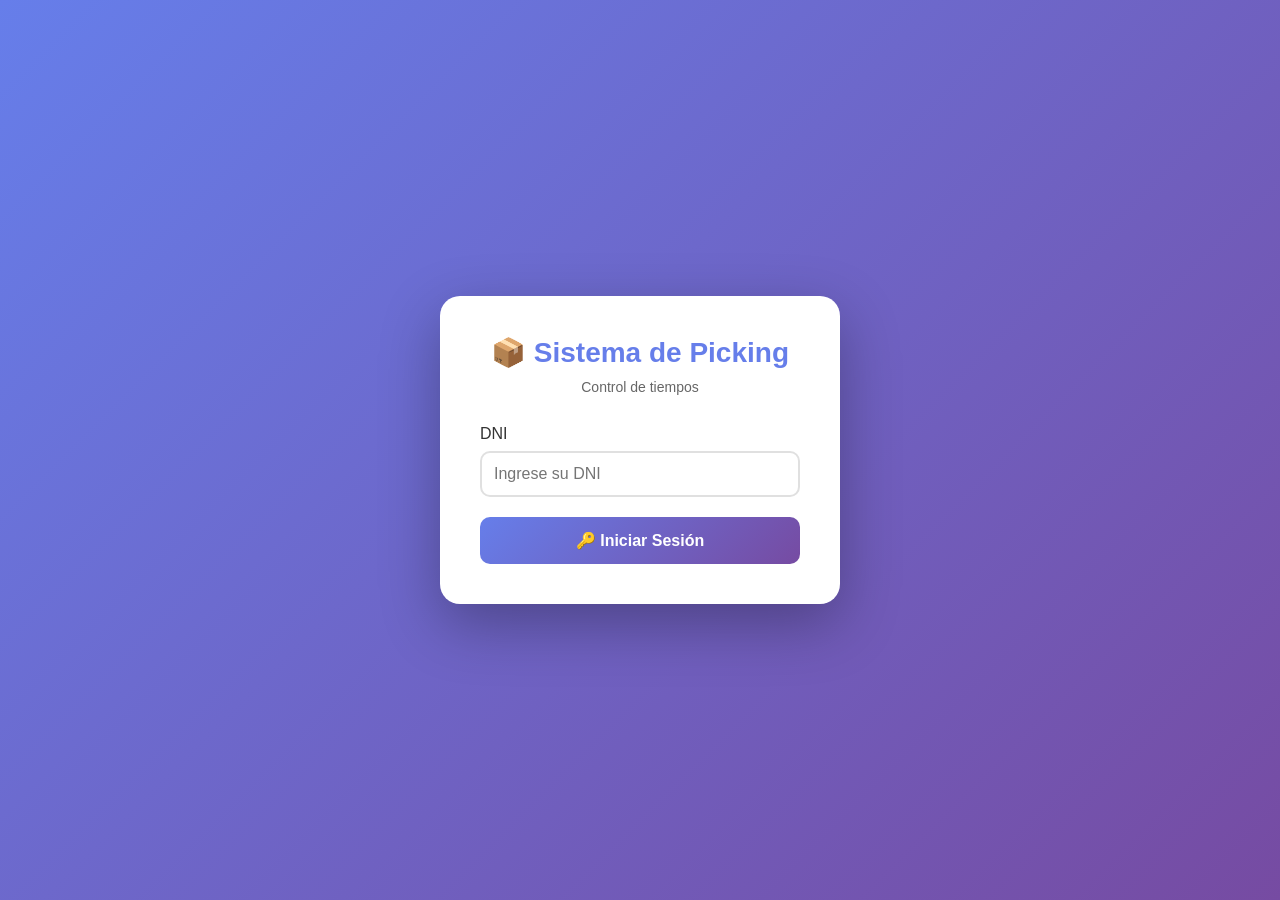
==== frontend/index.html @ 29826b8a "fix: Agregar contenido completo al frontend" ====
<!DOCTYPE html>
<html lang="es">
<head>
    <meta charset="UTF-8">
    <meta name="viewport" content="width=device-width, initial-scale=1.0">
    <title>Sistema de Control de Picking</title>
    <link rel="stylesheet" href="css/styles.css">
</head>
<body>
    <div class="container">
        <div class="login-card">
            <div class="logo">
                <h1>📦 Sistema de Picking</h1>
                <p>Control de tiempos</p>
            </div>
            
            <form id="loginForm">
                <div class="form-group">
                    <label for="dni">DNI</label>
                    <input type="text" id="dni" name="dni" placeholder="Ingrese su DNI" required>
                </div>
                
                <button type="submit" class="btn-login">
                    <span>🔑</span> Iniciar Sesión
                </button>
            </form>
            
            <div id="errorMessage" class="error-message" style="display: none;"></div>
        </div>
    </div>
    
    <script src="js/login.js"></script>
</body>
</html>
---- frontend/css/styles.css ----
* {
    margin: 0;
    padding: 0;
    box-sizing: border-box;
}

body {
    font-family: 'Segoe UI', Tahoma, Geneva, Verdana, sans-serif;
    background: linear-gradient(135deg, #667eea 0%, #764ba2 100%);
    min-height: 100vh;
    display: flex;
    justify-content: center;
    align-items: center;
    padding: 20px;
}

/* ========== LOGIN ========== */
.container {
    width: 100%;
    max-width: 1200px;
    margin: 0 auto;
}

.login-card {
    background: white;
    border-radius: 20px;
    padding: 40px;
    max-width: 400px;
    margin: 0 auto;
    box-shadow: 0 20px 60px rgba(0,0,0,0.3);
}

.logo {
    text-align: center;
    margin-bottom: 30px;
}

.logo h1 {
    color: #667eea;
    font-size: 28px;
    margin-bottom: 10px;
}

.logo p {
    color: #666;
    font-size: 14px;
}

.form-group {
    margin-bottom: 20px;
}

.form-group label {
    display: block;
    margin-bottom: 8px;
    color: #333;
    font-weight: 500;
}

.form-group input {
    width: 100%;
    padding: 12px;
    border: 2px solid #e0e0e0;
    border-radius: 10px;
    font-size: 16px;
    transition: all 0.3s;
}

.form-group input:focus {
    outline: none;
    border-color: #667eea;
}

.btn-login {
    width: 100%;
    padding: 14px;
    background: linear-gradient(135deg, #667eea 0%, #764ba2 100%);
    color: white;
    border: none;
    border-radius: 10px;
    font-size: 16px;
    font-weight: bold;
    cursor: pointer;
    transition: transform 0.2s;
}

.btn-login:hover {
    transform: translateY(-2px);
}

.error-message {
    margin-top: 15px;
    padding: 10px;
    background: #fee;
    color: #c33;
    border-radius: 8px;
    text-align: center;
    font-size: 14px;
}

/* ========== PANEL TRABAJADOR ========== */
.header {
    display: flex;
    justify-content: space-between;
    align-items: center;
    background: white;
    padding: 15px 25px;
    border-radius: 15px;
    margin-bottom: 25px;
    box-shadow: 0 2px 10px rgba(0,0,0,0.1);
}

.user-info {
    display: flex;
    align-items: center;
    gap: 10px;
    font-size: 18px;
    font-weight: 500;
}

.dni-badge {
    background: #667eea;
    color: white;
    padding: 4px 12px;
    border-radius: 20px;
    font-size: 12px;
}

.btn-logout {
    background: #ff4757;
    color: white;
    border: none;
    padding: 8px 20px;
    border-radius: 8px;
    cursor: pointer;
    font-size: 14px;
    transition: all 0.3s;
}

.btn-logout:hover {
    background: #ff3838;
    transform: translateY(-1px);
}

.card-picking {
    background: white;
    border-radius: 20px;
    padding: 35px;
    box-shadow: 0 10px 40px rgba(0,0,0,0.1);
    text-align: center;
}

.card-picking h2 {
    color: #333;
    margin-bottom: 10px;
}

.subtitle {
    color: #666;
    margin-bottom: 30px;
}

.clock {
    margin-bottom: 30px;
}

.reloj {
    font-size: 48px;
    font-weight: bold;
    font-family: monospace;
    color: #667eea;
    margin-bottom: 10px;
}

.fecha {
    font-size: 18px;
    color: #666;
}

.estado-picking {
    background: #f8f9fa;
    border-radius: 15px;
    padding: 25px;
    margin-bottom: 30px;
    display: flex;
    align-items: center;
    gap: 20px;
}

.estado-icono {
    font-size: 48px;
}

.estado-texto {
    flex: 1;
    text-align: left;
}

.estado-texto h3 {
    color: #333;
    margin-bottom: 5px;
}

.estado-texto p {
    color: #666;
    font-size: 14px;
}

.botones-accion {
    display: flex;
    gap: 15px;
    margin-bottom: 30px;
}

.btn-iniciar, .btn-finalizar {
    flex: 1;
    padding: 15px;
    border: none;
    border-radius: 10px;
    font-size: 16px;
    font-weight: bold;
    cursor: pointer;
    transition: all 0.3s;
}

.btn-iniciar {
    background: #00b894;
    color: white;
}

.btn-iniciar:hover {
    background: #00a884;
    transform: translateY(-2px);
}

.btn-finalizar {
    background: #ff4757;
    color: white;
}

.btn-finalizar:hover {
    background: #ff3838;
    transform: translateY(-2px);
}

.historial {
    background: #f8f9fa;
    border-radius: 15px;
    padding: 20px;
}

.historial h3 {
    margin-bottom: 15px;
    color: #333;
}

.resumen-dia {
    display: flex;
    justify-content: space-around;
    gap: 20px;
}

.resumen-item {
    flex: 1;
    text-align: center;
    padding: 10px;
    background: white;
    border-radius: 10px;
}

.resumen-label {
    display: block;
    font-size: 12px;
    color: #666;
    margin-bottom: 5px;
}

.resumen-valor {
    display: block;
    font-size: 18px;
    font-weight: bold;
    color: #667eea;
}

/* ========== PANEL ADMIN ========== */
.container-admin {
    width: 100%;
    max-width: 1400px;
    margin: 0 auto;
}

.header-admin {
    display: flex;
    justify-content: space-between;
    align-items: center;
    background: white;
    padding: 20px 30px;
    border-radius: 15px;
    margin-bottom: 25px;
    box-shadow: 0 2px 10px rgba(0,0,0,0.1);
}

.header-admin h1 {
    color: #333;
    font-size: 24px;
}

.filtros-card {
    background: white;
    border-radius: 15px;
    padding: 25px;
    margin-bottom: 25px;
    box-shadow: 0 2px 10px rgba(0,0,0,0.1);
}

.filtros-card h3 {
    margin-bottom: 20px;
    color: #333;
}

.filtros-grid {
    display: grid;
    grid-template-columns: repeat(auto-fit, minmax(200px, 1fr));
    gap: 15px;
    align-items: end;
}

.filtro-grupo {
    display: flex;
    flex-direction: column;
}

.filtro-grupo label {
    margin-bottom: 8px;
    color: #666;
    font-size: 14px;
    font-weight: 500;
}

.filtro-input {
    padding: 10px;
    border: 2px solid #e0e0e0;
    border-radius: 8px;
    font-size: 14px;
}

.filtro-input:focus {
    outline: none;
    border-color: #667eea;
}

.btn-filtrar, .btn-exportar {
    padding: 10px 20px;
    border: none;
    border-radius: 8px;
    cursor: pointer;
    font-weight: bold;
    transition: all 0.3s;
}

.btn-filtrar {
    background: #667eea;
    color: white;
}

.btn-filtrar:hover {
    background: #5a67d8;
}

.btn-exportar {
    background: #00b894;
    color: white;
}

.btn-exportar:hover {
    background: #00a884;
}

.stats-grid {
    display: grid;
    grid-template-columns: repeat(auto-fit, minmax(250px, 1fr));
    gap: 20px;
    margin-bottom: 25px;
}

.stat-card {
    background: white;
    border-radius: 15px;
    padding: 20px;
    display: flex;
    align-items: center;
    gap: 15px;
    box-shadow: 0 2px 10px rgba(0,0,0,0.1);
    transition: transform 0.3s;
}

.stat-card:hover {
    transform: translateY(-5px);
}

.stat-icon {
    font-size: 40px;
}

.stat-info {
    flex: 1;
}

.stat-info h3 {
    font-size: 14px;
    color: #666;
    margin-bottom: 5px;
}

.stat-number {
    font-size: 28px;
    font-weight: bold;
    color: #667eea;
}

.tabla-container {
    background: white;
    border-radius: 15px;
    padding: 25px;
    box-shadow: 0 2px 10px rgba(0,0,0,0.1);
}

.tabla-container h3 {
    margin-bottom: 20px;
    color: #333;
}

.table-wrapper {
    overflow-x: auto;
}

table {
    width: 100%;
    border-collapse: collapse;
}

thead {
    background: #f8f9fa;
}

th {
    padding: 12px;
    text-align: left;
    font-weight: 600;
    color: #333;
    border-bottom: 2px solid #e0e0e0;
}

td {
    padding: 12px;
    border-bottom: 1px solid #e0e0e0;
    color: #666;
}

tr:hover {
    background: #f8f9fa;
}

.text-center {
    text-align: center;
}

/* Responsive */
@media (max-width: 768px) {
    .stats-grid {
        grid-template-columns: 1fr;
    }
    
    .filtros-grid {
        grid-template-columns: 1fr;
    }
    
    .header-admin {
        flex-direction: column;
        gap: 15px;
    }
    
    .resumen-dia {
        flex-direction: column;
    }
    
    .botones-accion {
        flex-direction: column;
    }
}
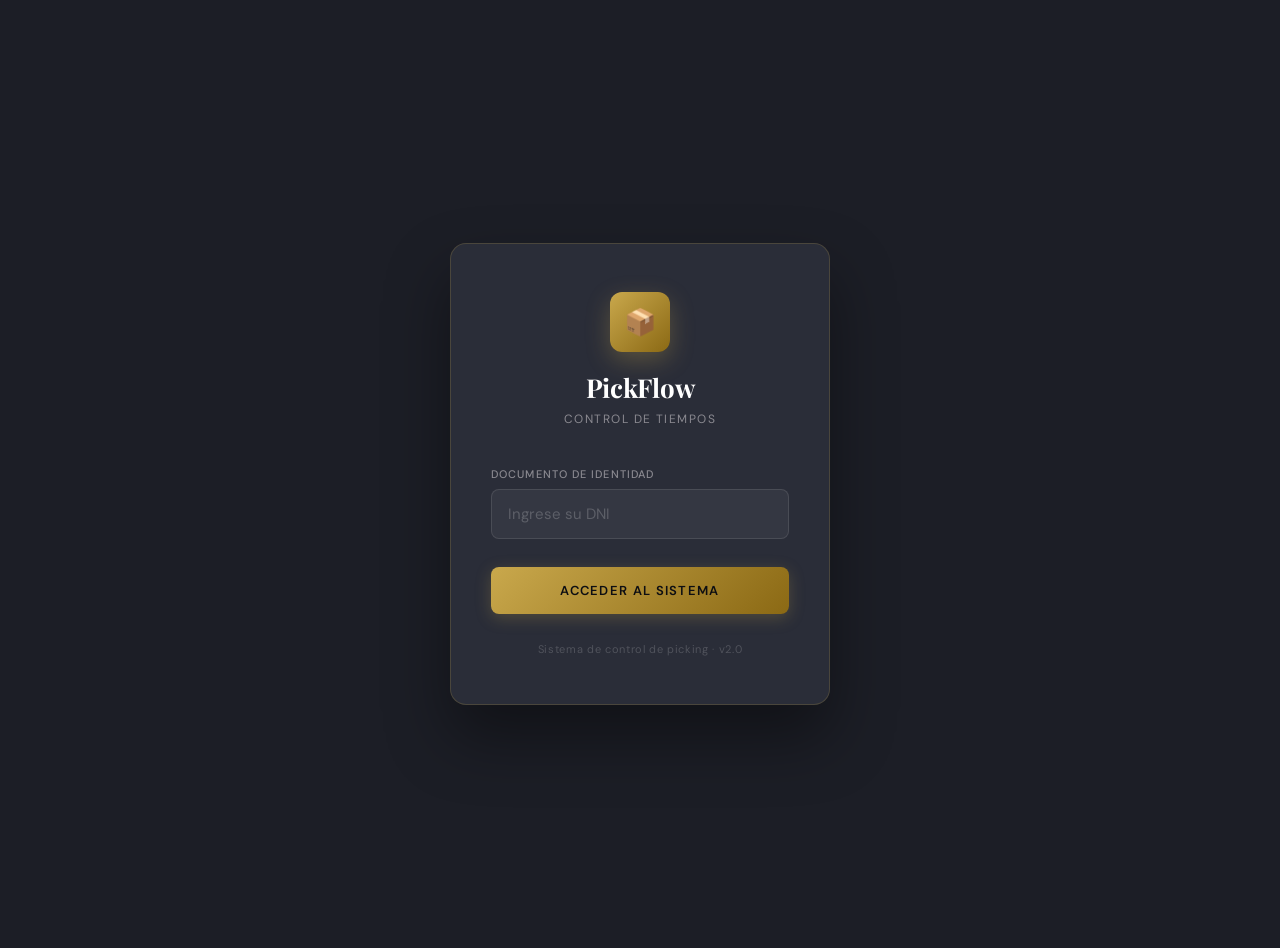
==== commit 21bf57cc: "feat: Mejoras completas - reloj 12h, historial trabajador, PDF profesional, tiempos exactos" ====
--- a/frontend/index.html
+++ b/frontend/index.html
@@ -3,32 +3,32 @@
 <head>
     <meta charset="UTF-8">
     <meta name="viewport" content="width=device-width, initial-scale=1.0">
-    <title>Sistema de Control de Picking</title>
+    <title>PickFlow — Control de Picking</title>
     <link rel="stylesheet" href="css/styles.css">
 </head>
 <body>
-    <div class="container">
+    <div class="login-page">
         <div class="login-card">
-            <div class="logo">
-                <h1>📦 Sistema de Picking</h1>
+            <div class="brand">
+                <div class="brand-icon">📦</div>
+                <h1>PickFlow</h1>
                 <p>Control de tiempos</p>
             </div>
-            
+
             <form id="loginForm">
-                <div class="form-group">
-                    <label for="dni">DNI</label>
-                    <input type="text" id="dni" name="dni" placeholder="Ingrese su DNI" required>
+                <div class="field-group">
+                    <label for="dni">Documento de identidad</label>
+                    <input type="text" id="dni" name="dni" placeholder="Ingrese su DNI" required autocomplete="off">
                 </div>
-                
-                <button type="submit" class="btn-login">
-                    <span>🔑</span> Iniciar Sesión
-                </button>
+                <button type="submit" class="btn-primary">Acceder al sistema</button>
             </form>
-            
-            <div id="errorMessage" class="error-message" style="display: none;"></div>
+
+            <div id="errorMessage" class="error-message"></div>
+
+            <div class="login-footer">Sistema de control de picking · v2.0</div>
         </div>
     </div>
-    
+
     <script src="js/login.js"></script>
 </body>
 </html>
--- a/frontend/css/styles.css
+++ b/frontend/css/styles.css
@@ -1,3 +1,31 @@
+@import url('https://fonts.googleapis.com/css2?family=DM+Sans:ital,opsz,wght@0,9..40,300;0,9..40,400;0,9..40,500;0,9..40,600;1,9..40,300&family=Playfair+Display:wght@600&display=swap');
+
+/* =============================================
+   PICKING SYSTEM — PREMIUM UI
+   ============================================= */
+
+:root {
+    --gold:        #C9A84C;
+    --gold-light:  #E8C97A;
+    --gold-dark:   #8B6914;
+    --ink:         #0D0E12;
+    --ink-2:       #1C1E26;
+    --ink-3:       #2A2D38;
+    --smoke:       #F5F4F0;
+    --smoke-2:     #ECEAE4;
+    --muted:       #8A8990;
+    --green:       #2D6A4F;
+    --green-light: #52B788;
+    --red:         #C1121F;
+    --font-display: 'Playfair Display', Georgia, serif;
+    --font-body:    'DM Sans', sans-serif;
+    --radius-sm:   8px;
+    --radius-md:   12px;
+    --radius-lg:   16px;
+    --shadow-sm:   0 1px 4px rgba(0,0,0,0.06);
+    --shadow-md:   0 4px 16px rgba(0,0,0,0.08);
+}
+
 * {
     margin: 0;
     padding: 0;
@@ -5,429 +33,684 @@
 }
 
 body {
-    font-family: 'Segoe UI', Tahoma, Geneva, Verdana, sans-serif;
-    background: linear-gradient(135deg, #667eea 0%, #764ba2 100%);
+    font-family: var(--font-body);
+    background: var(--ink-2);
     min-height: 100vh;
     display: flex;
     justify-content: center;
     align-items: center;
-    padding: 20px;
-}
-
-/* ========== LOGIN ========== */
-.container {
+    padding: 24px;
+    color: var(--ink);
+}
+
+/* =============================================
+   LOGIN PAGE
+   ============================================= */
+
+.login-page {
+    width: 100%;
+    min-height: 100vh;
+    display: flex;
+    align-items: center;
+    justify-content: center;
+    background: var(--ink-2);
+}
+
+.login-card {
+    width: 100%;
+    max-width: 380px;
+    background: var(--ink-3);
+    border-radius: var(--radius-lg);
+    padding: 48px 40px;
+    border: 1px solid rgba(201, 168, 76, 0.2);
+    box-shadow: 0 32px 64px rgba(0, 0, 0, 0.4);
+}
+
+.brand {
+    text-align: center;
+    margin-bottom: 40px;
+}
+
+.brand-icon {
+    width: 60px;
+    height: 60px;
+    background: linear-gradient(135deg, var(--gold) 0%, var(--gold-dark) 100%);
+    border-radius: var(--radius-md);
+    display: flex;
+    align-items: center;
+    justify-content: center;
+    margin: 0 auto 18px;
+    font-size: 26px;
+    box-shadow: 0 8px 24px rgba(201, 168, 76, 0.3);
+}
+
+.brand h1 {
+    font-family: var(--font-display);
+    font-size: 26px;
+    color: #fff;
+    margin-bottom: 6px;
+    letter-spacing: -0.3px;
+}
+
+.brand p {
+    font-size: 12px;
+    color: var(--muted);
+    letter-spacing: 0.12em;
+    text-transform: uppercase;
+}
+
+.field-group {
+    margin-bottom: 20px;
+}
+
+.field-group label {
+    display: block;
+    font-size: 11px;
+    font-weight: 500;
+    letter-spacing: 0.1em;
+    text-transform: uppercase;
+    color: var(--muted);
+    margin-bottom: 8px;
+}
+
+.field-group input {
+    width: 100%;
+    padding: 14px 16px;
+    background: rgba(255, 255, 255, 0.05);
+    border: 1px solid rgba(255, 255, 255, 0.1);
+    border-radius: var(--radius-sm);
+    font-size: 15px;
+    color: #fff;
+    font-family: var(--font-body);
+    outline: none;
+    transition: border-color 0.2s, background 0.2s;
+}
+
+.field-group input::placeholder {
+    color: rgba(255, 255, 255, 0.2);
+}
+
+.field-group input:focus {
+    border-color: var(--gold);
+    background: rgba(201, 168, 76, 0.06);
+}
+
+.btn-primary {
+    width: 100%;
+    padding: 15px;
+    background: linear-gradient(135deg, var(--gold) 0%, var(--gold-dark) 100%);
+    color: var(--ink);
+    font-family: var(--font-body);
+    font-size: 13px;
+    font-weight: 600;
+    letter-spacing: 0.1em;
+    text-transform: uppercase;
+    border: none;
+    border-radius: var(--radius-sm);
+    cursor: pointer;
+    transition: opacity 0.2s, transform 0.15s;
+    margin-top: 8px;
+    box-shadow: 0 4px 16px rgba(201, 168, 76, 0.25);
+}
+
+.btn-primary:hover {
+    opacity: 0.88;
+    transform: translateY(-1px);
+}
+
+.btn-primary:active {
+    transform: translateY(0);
+}
+
+.error-message {
+    margin-top: 16px;
+    padding: 12px 16px;
+    background: rgba(193, 18, 31, 0.12);
+    border: 1px solid rgba(193, 18, 31, 0.3);
+    border-radius: var(--radius-sm);
+    color: #ff6b6b;
+    font-size: 13px;
+    text-align: center;
+    display: none;
+}
+
+.login-footer {
+    text-align: center;
+    margin-top: 28px;
+    font-size: 11px;
+    color: rgba(255, 255, 255, 0.18);
+    letter-spacing: 0.06em;
+}
+
+/* =============================================
+   SHARED LAYOUT ELEMENTS
+   ============================================= */
+
+.page-wrapper {
+    width: 100%;
+    max-width: 720px;
+    margin: 0 auto;
+}
+
+.page-wrapper-wide {
     width: 100%;
     max-width: 1200px;
     margin: 0 auto;
 }
 
-.login-card {
-    background: white;
+.topbar {
+    display: flex;
+    align-items: center;
+    justify-content: space-between;
+    background: var(--ink-2);
+    border-radius: var(--radius-md);
+    padding: 14px 20px;
+    margin-bottom: 20px;
+}
+
+.topbar-left {
+    display: flex;
+    align-items: center;
+    gap: 12px;
+}
+
+.avatar {
+    width: 38px;
+    height: 38px;
+    border-radius: 50%;
+    background: linear-gradient(135deg, var(--gold) 0%, var(--gold-dark) 100%);
+    display: flex;
+    align-items: center;
+    justify-content: center;
+    font-size: 13px;
+    font-weight: 600;
+    color: var(--ink);
+    flex-shrink: 0;
+}
+
+.topbar-name {
+    font-size: 14px;
+    font-weight: 500;
+    color: #fff;
+}
+
+.topbar-dni {
+    font-size: 11px;
+    background: rgba(201, 168, 76, 0.14);
+    color: var(--gold-light);
+    border: 1px solid rgba(201, 168, 76, 0.28);
+    padding: 3px 10px;
     border-radius: 20px;
-    padding: 40px;
-    max-width: 400px;
-    margin: 0 auto;
-    box-shadow: 0 20px 60px rgba(0,0,0,0.3);
-}
-
-.logo {
+    letter-spacing: 0.06em;
+}
+
+.btn-logout {
+    font-size: 11px;
+    font-weight: 500;
+    letter-spacing: 0.08em;
+    text-transform: uppercase;
+    color: var(--muted);
+    background: transparent;
+    border: 1px solid rgba(255, 255, 255, 0.1);
+    padding: 7px 14px;
+    border-radius: var(--radius-sm);
+    cursor: pointer;
+    transition: color 0.2s, border-color 0.2s;
+    font-family: var(--font-body);
+}
+
+.btn-logout:hover {
+    color: #ff6b6b;
+    border-color: rgba(193, 18, 31, 0.5);
+}
+
+/* =============================================
+   WORKER PAGE
+   ============================================= */
+
+.worker-page {
+    width: 100%;
+    min-height: 100vh;
+    background: var(--smoke);
+    padding: 24px;
+    display: flex;
+    align-items: flex-start;
+    justify-content: center;
+}
+
+.worker-card {
+    background: #fff;
+    border-radius: var(--radius-lg);
+    overflow: hidden;
+    border: 1px solid var(--smoke-2);
+    box-shadow: var(--shadow-md);
+    width: 100%;
+}
+
+/* Clock section */
+.clock-section {
+    background: var(--ink-2);
+    padding: 36px 32px 30px;
     text-align: center;
-    margin-bottom: 30px;
-}
-
-.logo h1 {
-    color: #667eea;
-    font-size: 28px;
-    margin-bottom: 10px;
-}
-
-.logo p {
-    color: #666;
-    font-size: 14px;
-}
-
-.form-group {
-    margin-bottom: 20px;
-}
-
-.form-group label {
-    display: block;
+    border-bottom: 1px solid rgba(201, 168, 76, 0.15);
+}
+
+.clock-time {
+    font-family: var(--font-body);
+    font-size: 58px;
+    font-weight: 300;
+    color: #fff;
+    letter-spacing: -3px;
+    line-height: 1;
     margin-bottom: 8px;
-    color: #333;
-    font-weight: 500;
-}
-
-.form-group input {
-    width: 100%;
-    padding: 12px;
-    border: 2px solid #e0e0e0;
-    border-radius: 10px;
-    font-size: 16px;
-    transition: all 0.3s;
-}
-
-.form-group input:focus {
-    outline: none;
-    border-color: #667eea;
-}
-
-.btn-login {
-    width: 100%;
-    padding: 14px;
-    background: linear-gradient(135deg, #667eea 0%, #764ba2 100%);
-    color: white;
-    border: none;
-    border-radius: 10px;
-    font-size: 16px;
-    font-weight: bold;
-    cursor: pointer;
-    transition: transform 0.2s;
-}
-
-.btn-login:hover {
-    transform: translateY(-2px);
-}
-
-.error-message {
-    margin-top: 15px;
-    padding: 10px;
-    background: #fee;
-    color: #c33;
-    border-radius: 8px;
-    text-align: center;
-    font-size: 14px;
-}
-
-/* ========== PANEL TRABAJADOR ========== */
-.header {
-    display: flex;
-    justify-content: space-between;
-    align-items: center;
-    background: white;
-    padding: 15px 25px;
-    border-radius: 15px;
-    margin-bottom: 25px;
-    box-shadow: 0 2px 10px rgba(0,0,0,0.1);
-}
-
-.user-info {
-    display: flex;
-    align-items: center;
-    gap: 10px;
-    font-size: 18px;
-    font-weight: 500;
-}
-
-.dni-badge {
-    background: #667eea;
-    color: white;
-    padding: 4px 12px;
+}
+
+.clock-colon {
+    color: var(--gold);
+    animation: blink 1s step-end infinite;
+}
+
+@keyframes blink {
+    0%, 100% { opacity: 1; }
+    50% { opacity: 0.2; }
+}
+
+.clock-date {
+    font-size: 12px;
+    color: var(--muted);
+    text-transform: uppercase;
+    letter-spacing: 0.1em;
+}
+
+/* Status section */
+.status-section {
+    padding: 24px 28px;
+    border-bottom: 1px solid var(--smoke-2);
+}
+
+.status-pill {
+    display: inline-flex;
+    align-items: center;
+    gap: 7px;
+    padding: 6px 14px;
     border-radius: 20px;
     font-size: 12px;
-}
-
-.btn-logout {
-    background: #ff4757;
-    color: white;
-    border: none;
-    padding: 8px 20px;
-    border-radius: 8px;
-    cursor: pointer;
-    font-size: 14px;
-    transition: all 0.3s;
-}
-
-.btn-logout:hover {
-    background: #ff3838;
-    transform: translateY(-1px);
-}
-
-.card-picking {
-    background: white;
-    border-radius: 20px;
-    padding: 35px;
-    box-shadow: 0 10px 40px rgba(0,0,0,0.1);
-    text-align: center;
-}
-
-.card-picking h2 {
-    color: #333;
-    margin-bottom: 10px;
-}
-
-.subtitle {
-    color: #666;
-    margin-bottom: 30px;
-}
-
-.clock {
-    margin-bottom: 30px;
-}
-
-.reloj {
-    font-size: 48px;
-    font-weight: bold;
-    font-family: monospace;
-    color: #667eea;
-    margin-bottom: 10px;
-}
-
-.fecha {
-    font-size: 18px;
-    color: #666;
-}
-
-.estado-picking {
-    background: #f8f9fa;
-    border-radius: 15px;
-    padding: 25px;
-    margin-bottom: 30px;
-    display: flex;
-    align-items: center;
-    gap: 20px;
-}
-
-.estado-icono {
-    font-size: 48px;
-}
-
-.estado-texto {
-    flex: 1;
-    text-align: left;
-}
-
-.estado-texto h3 {
-    color: #333;
+    font-weight: 500;
+    letter-spacing: 0.04em;
+    margin-bottom: 14px;
+}
+
+.status-active {
+    background: rgba(45, 106, 79, 0.1);
+    color: var(--green);
+    border: 1px solid rgba(82, 183, 136, 0.25);
+}
+
+.status-idle {
+    background: rgba(138, 137, 144, 0.1);
+    color: var(--muted);
+    border: 1px solid rgba(138, 137, 144, 0.2);
+}
+
+.status-dot {
+    width: 7px;
+    height: 7px;
+    border-radius: 50%;
+    background: var(--green-light);
+}
+
+.status-dot-active {
+    animation: pulse 2s ease-in-out infinite;
+}
+
+@keyframes pulse {
+    0%, 100% { opacity: 1; transform: scale(1); }
+    50% { opacity: 0.45; transform: scale(0.75); }
+}
+
+.status-h3 {
+    font-size: 17px;
+    font-weight: 500;
+    color: var(--ink);
     margin-bottom: 5px;
 }
 
-.estado-texto p {
-    color: #666;
-    font-size: 14px;
-}
-
-.botones-accion {
-    display: flex;
-    gap: 15px;
-    margin-bottom: 30px;
-}
-
-.btn-iniciar, .btn-finalizar {
+.status-sub {
+    font-size: 13px;
+    color: var(--muted);
+}
+
+/* Action buttons */
+.actions-section {
+    padding: 22px 28px;
+    display: flex;
+    gap: 12px;
+}
+
+.btn-start {
     flex: 1;
     padding: 15px;
+    background: var(--green);
+    color: #fff;
     border: none;
-    border-radius: 10px;
-    font-size: 16px;
-    font-weight: bold;
+    border-radius: var(--radius-sm);
+    font-family: var(--font-body);
+    font-size: 13px;
+    font-weight: 600;
+    letter-spacing: 0.08em;
+    text-transform: uppercase;
     cursor: pointer;
-    transition: all 0.3s;
-}
-
-.btn-iniciar {
-    background: #00b894;
-    color: white;
-}
-
-.btn-iniciar:hover {
-    background: #00a884;
+    transition: opacity 0.2s, transform 0.15s;
+    box-shadow: 0 4px 12px rgba(45, 106, 79, 0.2);
+}
+
+.btn-start:hover {
+    opacity: 0.85;
+    transform: translateY(-1px);
+}
+
+.btn-stop {
+    flex: 1;
+    padding: 15px;
+    background: transparent;
+    color: var(--red);
+    border: 1.5px solid var(--red);
+    border-radius: var(--radius-sm);
+    font-family: var(--font-body);
+    font-size: 13px;
+    font-weight: 600;
+    letter-spacing: 0.08em;
+    text-transform: uppercase;
+    cursor: pointer;
+    transition: background 0.2s, color 0.2s, transform 0.15s;
+}
+
+.btn-stop:hover {
+    background: var(--red);
+    color: #fff;
+    transform: translateY(-1px);
+}
+
+/* Summary section */
+.summary-section {
+    background: var(--smoke);
+    border-top: 1px solid var(--smoke-2);
+    padding: 20px 28px;
+    display: grid;
+    grid-template-columns: 1fr 1fr;
+    gap: 12px;
+}
+
+.summary-item {
+    background: #fff;
+    border-radius: var(--radius-sm);
+    padding: 16px;
+    border: 1px solid var(--smoke-2);
+}
+
+.summary-label {
+    font-size: 11px;
+    color: var(--muted);
+    letter-spacing: 0.08em;
+    text-transform: uppercase;
+    margin-bottom: 7px;
+    display: block;
+}
+
+.summary-val {
+    font-size: 22px;
+    font-weight: 500;
+    color: var(--ink);
+    line-height: 1;
+}
+
+.summary-val small {
+    font-size: 13px;
+    color: var(--muted);
+    font-weight: 400;
+}
+
+/* Notification */
+.notificacion {
+    position: fixed;
+    top: 24px;
+    right: 24px;
+    padding: 14px 20px;
+    border-radius: var(--radius-sm);
+    font-size: 14px;
+    font-weight: 500;
+    z-index: 1000;
+    animation: slideIn 0.3s ease;
+    box-shadow: var(--shadow-md);
+}
+
+@keyframes slideIn {
+    from { transform: translateX(110%); opacity: 0; }
+    to { transform: translateX(0); opacity: 1; }
+}
+
+.notificacion-success { background: var(--green); color: #fff; }
+.notificacion-error { background: var(--red); color: #fff; }
+
+/* =============================================
+   ADMIN PAGE
+   ============================================= */
+
+.admin-page {
+    width: 100%;
+    min-height: 100vh;
+    background: var(--smoke);
+    padding: 24px;
+}
+
+.admin-topbar {
+    display: flex;
+    align-items: center;
+    justify-content: space-between;
+    margin-bottom: 24px;
+}
+
+.admin-title {
+    font-family: var(--font-display);
+    font-size: 22px;
+    color: var(--ink);
+}
+
+.admin-title span {
+    color: var(--gold-dark);
+}
+
+.btn-logout-light {
+    font-size: 11px;
+    font-weight: 500;
+    letter-spacing: 0.08em;
+    text-transform: uppercase;
+    color: var(--muted);
+    background: transparent;
+    border: 1px solid var(--smoke-2);
+    padding: 8px 16px;
+    border-radius: var(--radius-sm);
+    cursor: pointer;
+    transition: all 0.2s;
+    font-family: var(--font-body);
+}
+
+.btn-logout-light:hover {
+    color: var(--red);
+    border-color: rgba(193, 18, 31, 0.3);
+}
+
+/* Stats grid */
+.stats-row {
+    display: grid;
+    grid-template-columns: repeat(4, 1fr);
+    gap: 14px;
+    margin-bottom: 22px;
+}
+
+.stat-tile {
+    background: #fff;
+    border-radius: var(--radius-md);
+    padding: 20px;
+    border: 1px solid var(--smoke-2);
+    transition: box-shadow 0.2s, transform 0.2s;
+    cursor: default;
+}
+
+.stat-tile:hover {
+    box-shadow: var(--shadow-md);
     transform: translateY(-2px);
 }
 
-.btn-finalizar {
-    background: #ff4757;
-    color: white;
-}
-
-.btn-finalizar:hover {
-    background: #ff3838;
-    transform: translateY(-2px);
-}
-
-.historial {
-    background: #f8f9fa;
-    border-radius: 15px;
-    padding: 20px;
-}
-
-.historial h3 {
-    margin-bottom: 15px;
-    color: #333;
-}
-
-.resumen-dia {
-    display: flex;
-    justify-content: space-around;
-    gap: 20px;
-}
-
-.resumen-item {
-    flex: 1;
-    text-align: center;
-    padding: 10px;
-    background: white;
-    border-radius: 10px;
-}
-
-.resumen-label {
-    display: block;
+.stat-tile-header {
+    display: flex;
+    align-items: flex-start;
+    justify-content: space-between;
+    margin-bottom: 12px;
+}
+
+.stat-tile-label {
+    font-size: 11px;
+    color: var(--muted);
+    letter-spacing: 0.08em;
+    text-transform: uppercase;
+    font-weight: 500;
+}
+
+.stat-tile-icon {
+    width: 32px;
+    height: 32px;
+    border-radius: var(--radius-sm);
+    display: flex;
+    align-items: center;
+    justify-content: center;
+    font-size: 15px;
+}
+
+.stat-tile-num {
+    font-size: 28px;
+    font-weight: 500;
+    color: var(--ink);
+    line-height: 1;
+    margin-bottom: 5px;
+    letter-spacing: -0.5px;
+}
+
+.stat-tile-sub {
+    font-size: 11px;
+    color: var(--green);
+    font-weight: 500;
+}
+
+/* Filters */
+.filters-card {
+    background: #fff;
+    border-radius: var(--radius-md);
+    padding: 18px 22px;
+    display: flex;
+    gap: 12px;
+    align-items: flex-end;
+    margin-bottom: 22px;
+    border: 1px solid var(--smoke-2);
+    flex-wrap: wrap;
+}
+
+.filter-item {
+    display: flex;
+    flex-direction: column;
+    gap: 6px;
+}
+
+.filter-item label {
+    font-size: 11px;
+    color: var(--muted);
+    letter-spacing: 0.08em;
+    text-transform: uppercase;
+    font-weight: 500;
+}
+
+.filtro-input {
+    padding: 9px 12px;
+    border: 1px solid var(--smoke-2);
+    border-radius: var(--radius-sm);
+    font-size: 13px;
+    font-family: var(--font-body);
+    color: var(--ink);
+    background: var(--smoke);
+    outline: none;
+    min-width: 150px;
+    transition: border-color 0.2s;
+}
+
+.filtro-input:focus {
+    border-color: var(--gold);
+    background: #fff;
+}
+
+.btn-filter {
+    padding: 9px 18px;
+    background: var(--ink-2);
+    color: #fff;
+    border: none;
+    border-radius: var(--radius-sm);
     font-size: 12px;
-    color: #666;
-    margin-bottom: 5px;
-}
-
-.resumen-valor {
-    display: block;
-    font-size: 18px;
-    font-weight: bold;
-    color: #667eea;
-}
-
-/* ========== PANEL ADMIN ========== */
-.container-admin {
-    width: 100%;
-    max-width: 1400px;
-    margin: 0 auto;
-}
-
-.header-admin {
-    display: flex;
+    font-weight: 600;
+    letter-spacing: 0.08em;
+    text-transform: uppercase;
+    cursor: pointer;
+    font-family: var(--font-body);
+    transition: opacity 0.2s;
+    height: 38px;
+}
+
+.btn-filter:hover { opacity: 0.82; }
+
+.btn-export {
+    padding: 9px 18px;
+    background: transparent;
+    color: var(--gold-dark);
+    border: 1.5px solid var(--gold);
+    border-radius: var(--radius-sm);
+    font-size: 12px;
+    font-weight: 600;
+    letter-spacing: 0.08em;
+    text-transform: uppercase;
+    cursor: pointer;
+    font-family: var(--font-body);
+    transition: all 0.2s;
+    height: 38px;
+}
+
+.btn-export:hover {
+    background: var(--gold);
+    color: var(--ink);
+}
+
+/* Table */
+.table-card {
+    background: #fff;
+    border-radius: var(--radius-md);
+    border: 1px solid var(--smoke-2);
+    overflow: hidden;
+}
+
+.table-header {
+    padding: 18px 22px;
+    border-bottom: 1px solid var(--smoke-2);
+    display: flex;
+    align-items: center;
     justify-content: space-between;
-    align-items: center;
-    background: white;
-    padding: 20px 30px;
-    border-radius: 15px;
-    margin-bottom: 25px;
-    box-shadow: 0 2px 10px rgba(0,0,0,0.1);
-}
-
-.header-admin h1 {
-    color: #333;
-    font-size: 24px;
-}
-
-.filtros-card {
-    background: white;
-    border-radius: 15px;
-    padding: 25px;
-    margin-bottom: 25px;
-    box-shadow: 0 2px 10px rgba(0,0,0,0.1);
-}
-
-.filtros-card h3 {
-    margin-bottom: 20px;
-    color: #333;
-}
-
-.filtros-grid {
-    display: grid;
-    grid-template-columns: repeat(auto-fit, minmax(200px, 1fr));
-    gap: 15px;
-    align-items: end;
-}
-
-.filtro-grupo {
-    display: flex;
-    flex-direction: column;
-}
-
-.filtro-grupo label {
-    margin-bottom: 8px;
-    color: #666;
-    font-size: 14px;
-    font-weight: 500;
-}
-
-.filtro-input {
-    padding: 10px;
-    border: 2px solid #e0e0e0;
-    border-radius: 8px;
-    font-size: 14px;
-}
-
-.filtro-input:focus {
-    outline: none;
-    border-color: #667eea;
-}
-
-.btn-filtrar, .btn-exportar {
-    padding: 10px 20px;
-    border: none;
-    border-radius: 8px;
-    cursor: pointer;
-    font-weight: bold;
-    transition: all 0.3s;
-}
-
-.btn-filtrar {
-    background: #667eea;
-    color: white;
-}
-
-.btn-filtrar:hover {
-    background: #5a67d8;
-}
-
-.btn-exportar {
-    background: #00b894;
-    color: white;
-}
-
-.btn-exportar:hover {
-    background: #00a884;
-}
-
-.stats-grid {
-    display: grid;
-    grid-template-columns: repeat(auto-fit, minmax(250px, 1fr));
-    gap: 20px;
-    margin-bottom: 25px;
-}
-
-.stat-card {
-    background: white;
-    border-radius: 15px;
-    padding: 20px;
-    display: flex;
-    align-items: center;
-    gap: 15px;
-    box-shadow: 0 2px 10px rgba(0,0,0,0.1);
-    transition: transform 0.3s;
-}
-
-.stat-card:hover {
-    transform: translateY(-5px);
-}
-
-.stat-icon {
-    font-size: 40px;
-}
-
-.stat-info {
-    flex: 1;
-}
-
-.stat-info h3 {
-    font-size: 14px;
-    color: #666;
-    margin-bottom: 5px;
-}
-
-.stat-number {
-    font-size: 28px;
-    font-weight: bold;
-    color: #667eea;
-}
-
-.tabla-container {
-    background: white;
-    border-radius: 15px;
-    padding: 25px;
-    box-shadow: 0 2px 10px rgba(0,0,0,0.1);
-}
-
-.tabla-container h3 {
-    margin-bottom: 20px;
-    color: #333;
+}
+
+.table-header h3 {
+    font-size: 15px;
+    font-weight: 500;
+    color: var(--ink);
+}
+
+.record-count {
+    font-size: 12px;
+    color: var(--muted);
 }
 
 .table-wrapper {
@@ -440,51 +723,119 @@
 }
 
 thead {
-    background: #f8f9fa;
+    background: var(--smoke);
 }
 
 th {
-    padding: 12px;
+    padding: 10px 22px;
     text-align: left;
+    font-size: 11px;
+    font-weight: 500;
+    letter-spacing: 0.1em;
+    text-transform: uppercase;
+    color: var(--muted);
+    border-bottom: 1px solid var(--smoke-2);
+    white-space: nowrap;
+}
+
+td {
+    padding: 14px 22px;
+    font-size: 13px;
+    color: var(--ink);
+    border-bottom: 1px solid var(--smoke-2);
+    vertical-align: middle;
+}
+
+tr:last-child td {
+    border-bottom: none;
+}
+
+tr:hover td {
+    background: var(--smoke);
+}
+
+.worker-cell {
+    display: flex;
+    align-items: center;
+    gap: 10px;
+}
+
+.mini-avatar {
+    width: 28px;
+    height: 28px;
+    border-radius: 50%;
+    background: linear-gradient(135deg, var(--gold) 0%, var(--gold-dark) 100%);
+    display: flex;
+    align-items: center;
+    justify-content: center;
+    font-size: 10px;
     font-weight: 600;
-    color: #333;
-    border-bottom: 2px solid #e0e0e0;
-}
-
-td {
-    padding: 12px;
-    border-bottom: 1px solid #e0e0e0;
-    color: #666;
-}
-
-tr:hover {
-    background: #f8f9fa;
-}
-
-.text-center {
-    text-align: center;
-}
-
-/* Responsive */
-@media (max-width: 768px) {
-    .stats-grid {
-        grid-template-columns: 1fr;
+    color: var(--ink);
+    flex-shrink: 0;
+}
+
+.td-muted { color: var(--muted) !important; }
+
+.td-bold { font-weight: 500; }
+
+.badge-active {
+    display: inline-flex;
+    align-items: center;
+    gap: 5px;
+    padding: 4px 10px;
+    border-radius: 20px;
+    font-size: 11px;
+    font-weight: 500;
+    background: rgba(45, 106, 79, 0.1);
+    color: var(--green);
+    border: 1px solid rgba(82, 183, 136, 0.2);
+}
+
+.badge-active::before {
+    content: '';
+    display: block;
+    width: 5px;
+    height: 5px;
+    border-radius: 50%;
+    background: var(--green-light);
+}
+
+.badge-done {
+    display: inline-block;
+    padding: 4px 10px;
+    border-radius: 20px;
+    font-size: 11px;
+    background: var(--smoke-2);
+    color: var(--muted);
+    border: 1px solid var(--smoke-2);
+}
+
+.text-center { text-align: center; }
+
+/* =============================================
+   RESPONSIVE
+   ============================================= */
+
+@media (max-width: 900px) {
+    .stats-row {
+        grid-template-columns: repeat(2, 1fr);
     }
-    
-    .filtros-grid {
-        grid-template-columns: 1fr;
-    }
-    
-    .header-admin {
-        flex-direction: column;
-        gap: 15px;
-    }
-    
-    .resumen-dia {
-        flex-direction: column;
-    }
-    
-    .botones-accion {
-        flex-direction: column;
-    }
+}
+
+@media (max-width: 600px) {
+    body { padding: 12px; }
+
+    .login-card { padding: 36px 24px; }
+
+    .stats-row { grid-template-columns: 1fr 1fr; }
+
+    .filters-card { flex-direction: column; }
+
+    .filtro-input { min-width: 100%; }
+
+    .summary-section { grid-template-columns: 1fr; }
+
+    .actions-section { flex-direction: column; }
+
+    .clock-time { font-size: 42px; }
 }
